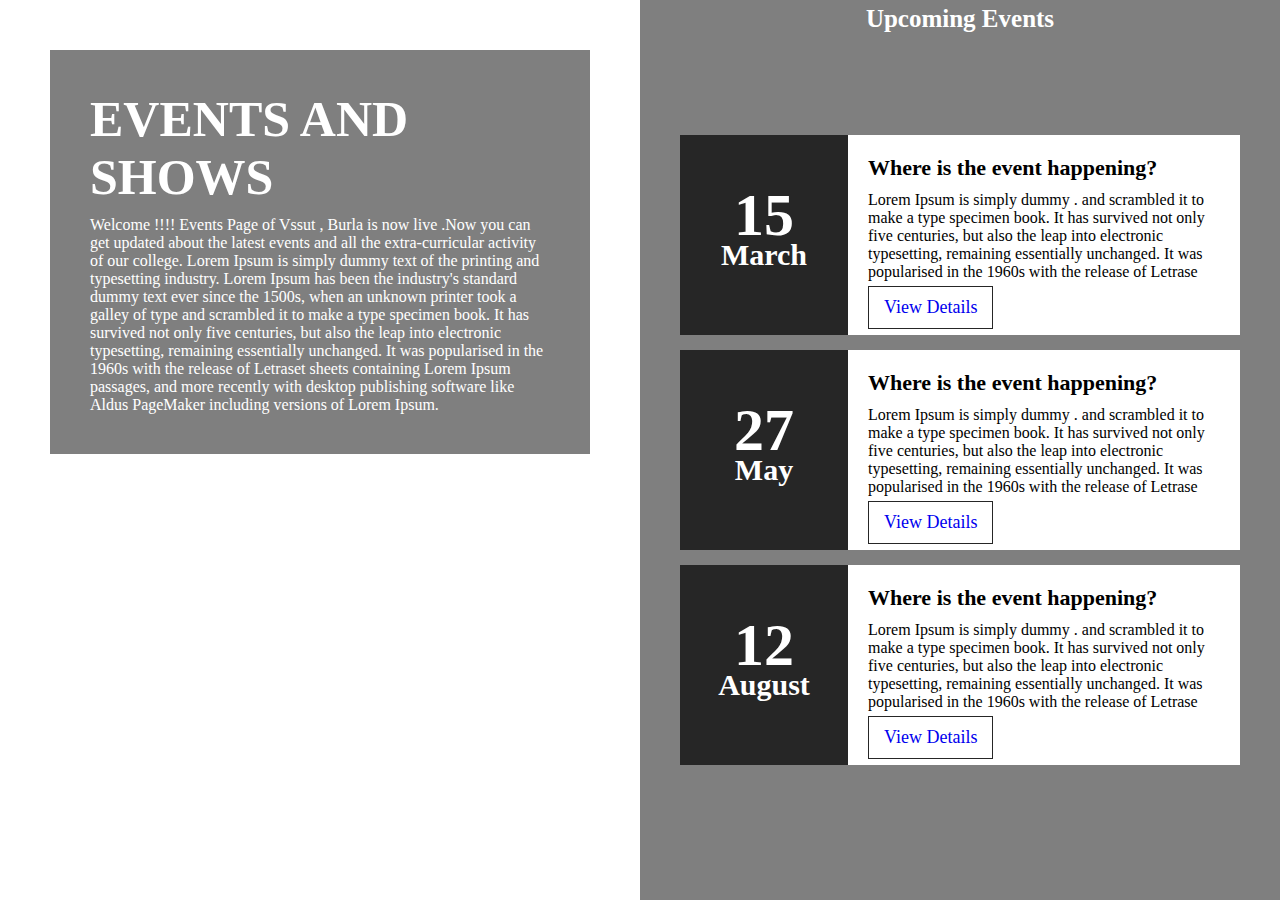
==== index.html @ e3ccfc62 "File added" ====
<!DOCTYPE html>
<html lang="en">

<head>
    <script type="text/javascript">
        function display(){
            alert("clicked")
        }
    </script>
 <style>

  /* Styling the body */
  body {
   margin: 0;
   padding: 0;
  }
  
  /* Styling section, giving background
   image and dimensions */
  section {
   width: 100%;
   height: 100vh;
   background:
url('https://en.wikipedia.org/wiki/Veer_Surendra_Sai_University_of_Technology');
   background-size: cover;
  }
  
  /* Styling the left floating section */
  section .leftBox {
   width: 50%;
   height: 100%;
   float: left;
   padding: 50px;
   box-sizing: border-box;
  }
  h1:hover{
    background: #e91e63;

  }
  


  /* Styling the background of
   left floating section */
  section .leftBox .content {
   color: #fff;
   background: rgba(0, 0, 0, 0.5);
   padding: 40px;
   transition: .5s;
  }
  
  /* Styling the hover effect
   of left floating section */
  section .leftBox .content:hover {
   background: #e91e63;
  }
  
  /* Styling the header of left
   floating section */
  section .leftBox .content h1 {
   margin: 0;
   padding: 0;
   font-size: 50px;
   text-transform: uppercase;
  }
  
  /* Styling the paragraph of
   left floating section */
  section .leftBox .content p {
   margin: 10px 0 0;
   padding: 0;
  }
  
  /* Styling the three events section */
  section .events {
   position: relative;
   width: 50%;
   height: 100%;
   background: rgba(0, 0, 0, 0.5);
   float: right;
   box-sizing: border-box;
  }
  
  /* Styling the links of
  the events section */
  section .events ul {
   position: absolute;
   top: 50%;
   transform: translateY(-50%);
   margin: 0;
   padding: 40px;
   box-sizing: border-box;
  }
  
  /* Styling the lists of the event section */
  section .events ul li {
   list-style: none;
   background: #fff;
   box-sizing: border-box;
   height: 200px;
   margin: 15px 0;
  }
  
  /* Styling the time class of events section */
  section .events ul li .time {
   position: relative;
   padding: 20px;
   background: #262626;
   box-sizing: border-box;
   width: 30%;
   height: 100%;
   float: left;
   text-align: center;
   transition: .5s;
  }
  
  /* Styling the hover effect
   of events section */
  section .events ul li:hover .time {
   background: #e91e63;
  }
  
  /* Styling the header of time
   class of events section */
  section .events ul li .time h2 {
   position: absolute;
   margin: 0;
   padding: 0;
   top: 50%;
   left: 50%;
   transform: translate(-50%, -50%);
   color: #fff;
   font-size: 60px;
   line-height: 30px;
  }
  
  /* Styling the texts of time
  class of events section */
  section .events ul li .time h2 span {
   font-size: 30px;
  }
  
  /* Styling the details
  class of events section */
  section .events ul li .details {
   padding: 20px;
   background: #fff;
   box-sizing: border-box;
   width: 70%;
   height: 100%;
   float: left;
  }
  
  /* Styling the header of the
  details class of events section */
  section .events ul li .details h3 {
   position: relative;
   margin: 0;
   padding: 0;
   font-size: 22px;
  }
  
  /* Styling the lists of details
  class of events section */
  section .events ul li .details p {
   position: relative;
   margin: 10px 0 0;
   padding: 0;
   font-size: 16px;
  }
  
  /* Styling the links of details
  class of events section */
  section .events ul li .details a {
   display: inline-block;
   text-decoration: none;
   padding: 10px 15px;
   border: 1.5px solid #262626;
   margin-top: 5px;
   font-size: 18px;
   transition: .5s;
  }
  
  /* Styling the details class's hover effect */
  section .events ul li .details a:hover {
   background: #e91e63;
   color: #fff;
   border-color: #e91e63;
  }
 </style>
</head>

<body>
 <section>
  <div class="leftBox">
   <div class="content">
    <h1>
     Events and Shows
    </h1>
    
<p>
   Welcome !!!! Events Page of Vssut , Burla is now live .Now you can get updated about the latest events and all the extra-curricular activity of our college.
   Lorem Ipsum is simply dummy text of the printing and typesetting industry. Lorem Ipsum has been the industry's standard dummy text ever since the 1500s, when an unknown printer took a galley of type and scrambled it to make a type specimen book. It has survived not only five centuries, but also the leap into electronic typesetting, remaining essentially unchanged. It was popularised in the 1960s with the release of Letraset sheets containing Lorem Ipsum passages, 
   and more recently with desktop publishing software like Aldus PageMaker including versions of Lorem Ipsum.  
  </p>

   </div>
  </div>

  <div class="events">
    <h1 style="text-align:center ; padding-bottom: 30px; margin: 5px; font-size: 25px; color: #fff;">Upcoming Events</h1>
   <ul>
    <li>
     <div class="time">
      <h2>
       15 <br><span>March</span>
      </h2>
     </div>
     <div class="details">
      <h3>
       Where is the event happening?
      </h3>
      
<p>
  Lorem Ipsum is simply dummy . and scrambled it to make a type specimen book. It has survived not only five centuries, but also the leap into electronic typesetting, remaining essentially unchanged. It was popularised in the 1960s with the release of Letrase
  
      </p>


      <a href="club1.html" ">View Details</a>
     </div>
     <div style="clear: both;"></div>
    </li>

    <li>
     <div class="time">
      <h2>
       27 <br><span>May</span>
      </h2>
     </div>
     <div class="details">
      <h3>
       Where is the event happening?
      </h3>
      
<p>
  Lorem Ipsum is simply dummy . and scrambled it to make a type specimen book. It has survived not only five centuries, but also the leap into electronic typesetting, remaining essentially unchanged. It was popularised in the 1960s with the release of Letrase
      </p>

      <a href="club2.html">View Details</a>
     </div>
     <div style="clear:both;"></div>
    </li>

    <li>
     <div class="time">
      <h2>
       12 <br><span>August</span>
      </h2>
     </div>
     <div class="details">
      <h3>
       Where is the event happening?
      </h3>
      
<p>
  Lorem Ipsum is simply dummy . and scrambled it to make a type specimen book. It has survived not only five centuries, but also the leap into electronic typesetting, remaining essentially unchanged. It was popularised in the 1960s with the release of Letrase
      </p>


      <a href="club3.html">View Details</a>
     </div>
     <div style="clear:both;"></div>
    </li>
   </ul>
  </div>
 </section>
</body>

</html>
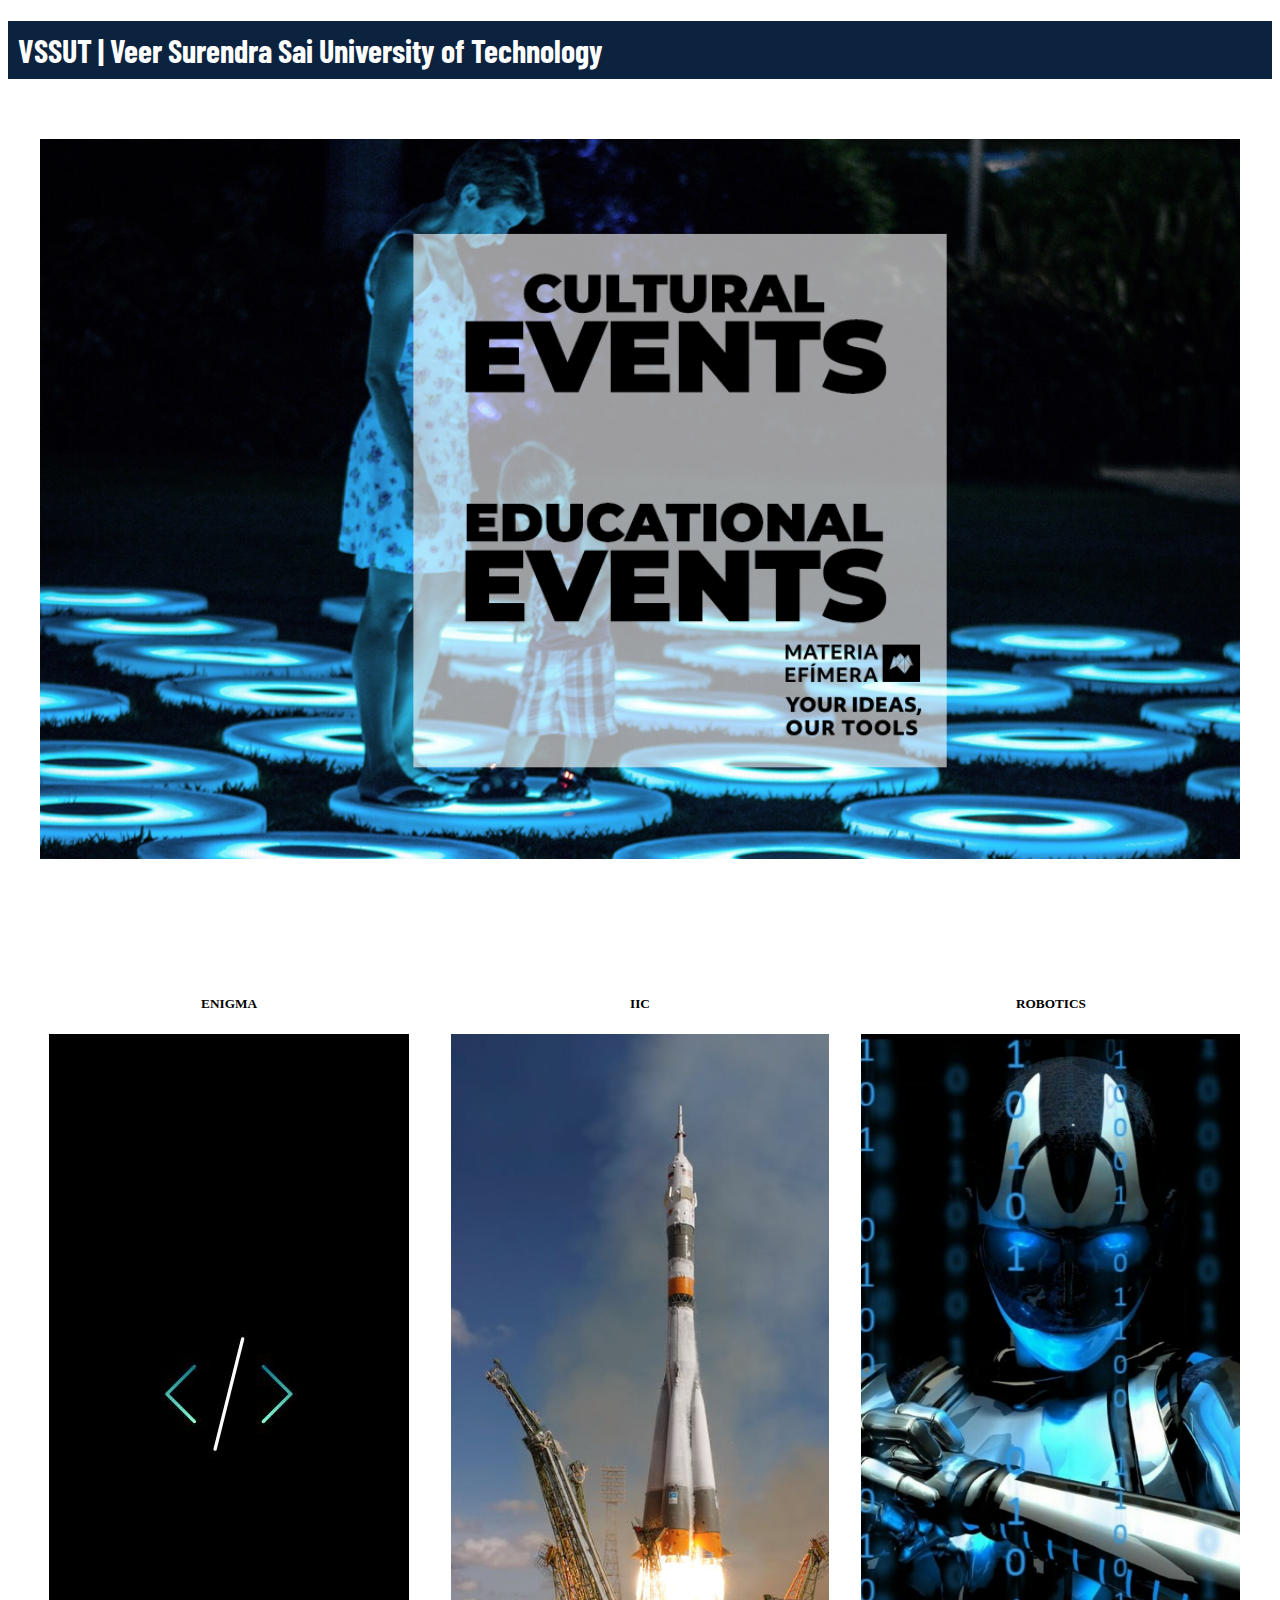
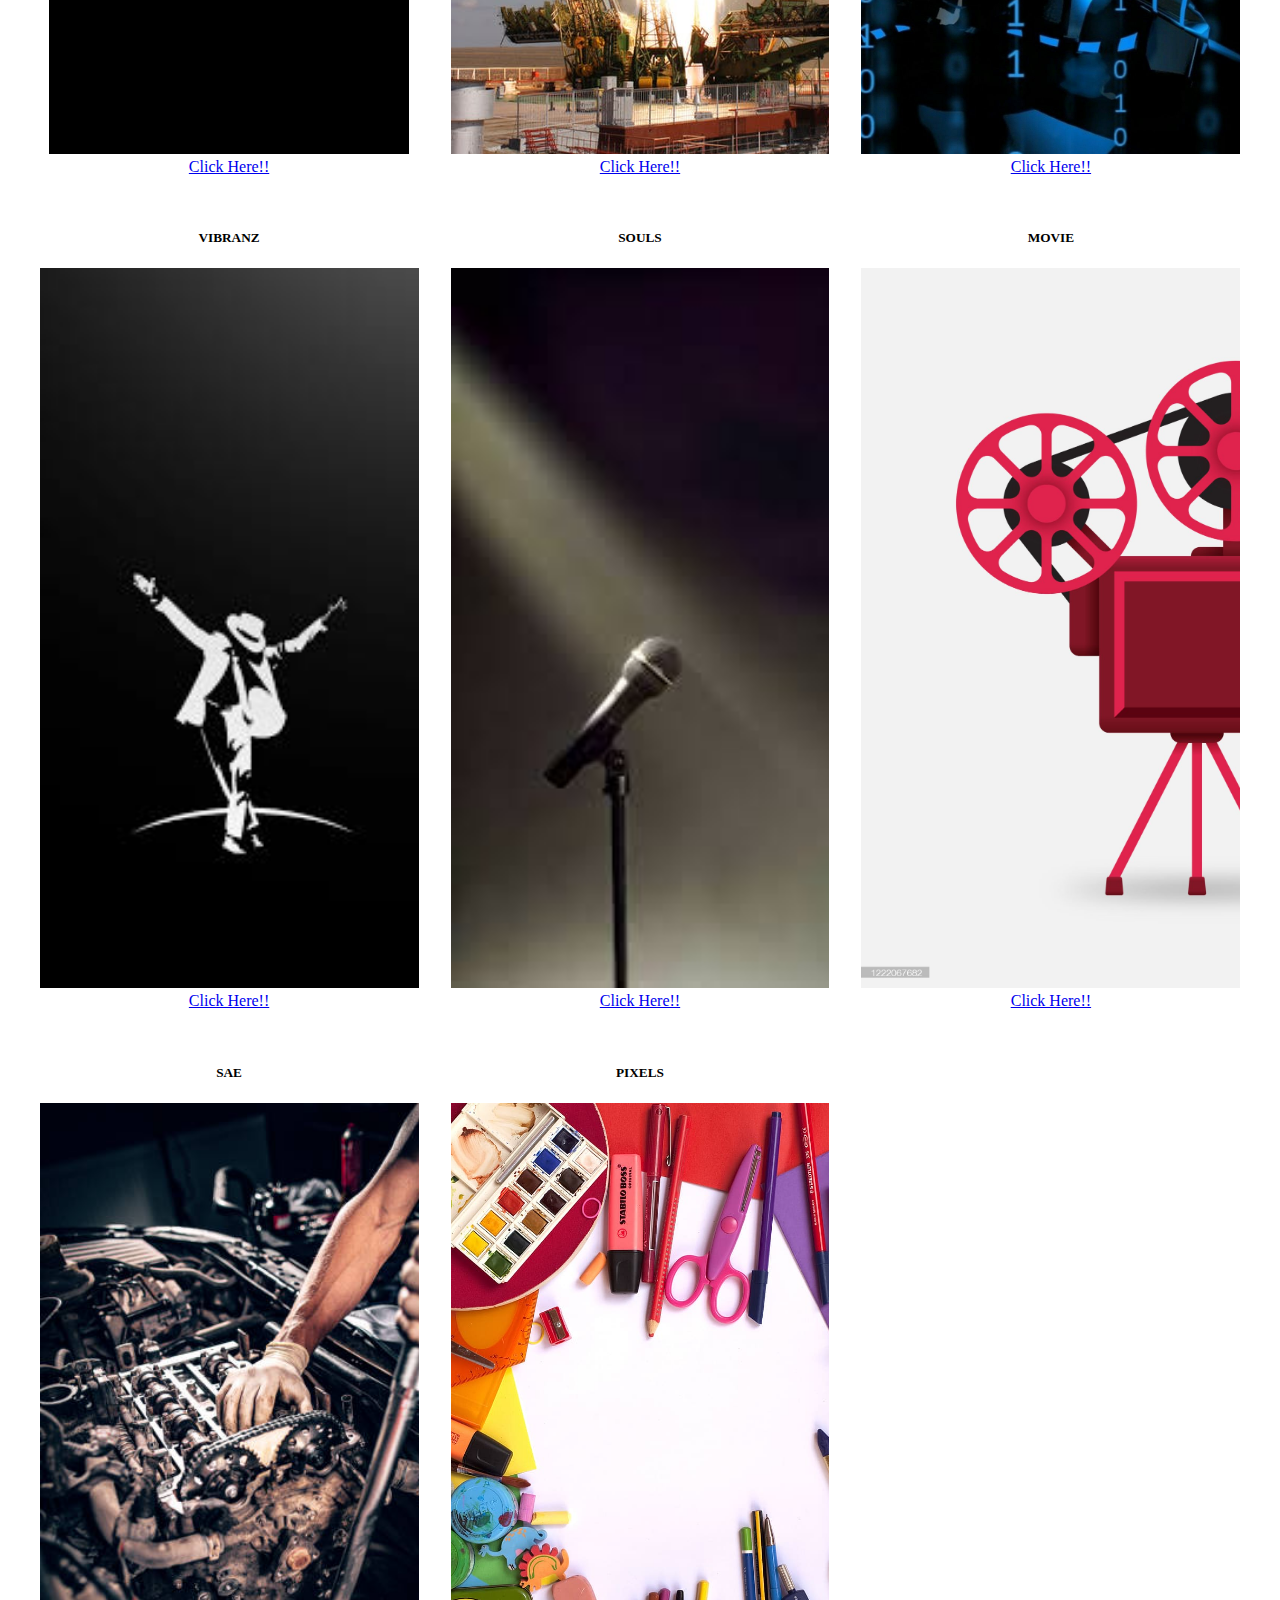
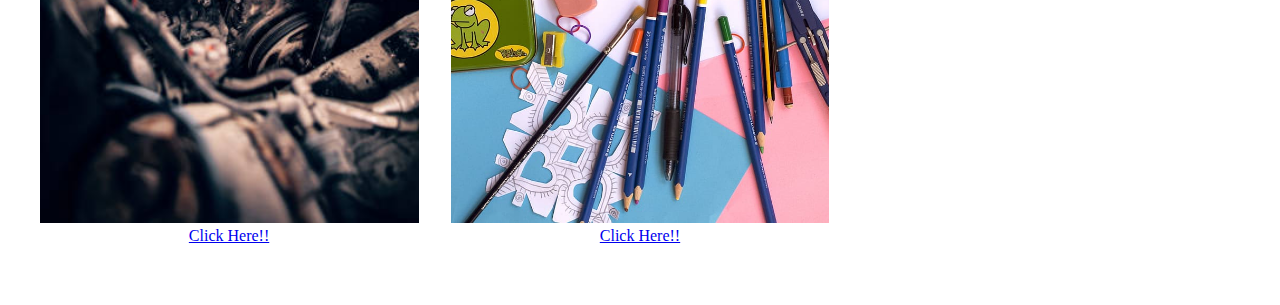
==== commit 371195e4: "made the homepage" ====
--- a/index.html
+++ b/index.html
@@ -1,280 +1,107 @@
-<!DOCTYPE html>
+<!doctype html>
 <html lang="en">
+  <head>
+    <meta charset="utf-8">
+    <meta name="viewport" content="width=device-width, initial-scale=1">
+    <title>College Events</title>
+    <link href="https://cdn.jsdelivr.net/npm/bootstrap@5.2.2/dist/css/bootstrap.min.css" rel="stylesheet" integrity="sha384-Zenh87qX5JnK2Jl0vWa8Ck2rdkQ2Bzep5IDxbcnCeuOxjzrPF/et3URy9Bv1WTRi" crossorigin="anonymous">
+    <link rel="stylesheet" href="style.css">
+    <link rel="preconnect" href="https://fonts.googleapis.com">
+<link rel="preconnect" href="https://fonts.gstatic.com" crossorigin>
+<link href="https://fonts.googleapis.com/css2?family=Barlow+Condensed:wght@100&display=swap" rel="stylesheet">
+  </head>
+  <body>
+    
+    <nav class="navbar navcol">
+      <h1>VSSUT | Veer Surendra Sai University of Technology</h1>
+    </nav>
+    <main>
+      <div class="maindiv">
 
-<head>
-    <script type="text/javascript">
-        function display(){
-            alert("clicked")
-        }
-    </script>
- <style>
+      
+          <div class="card topcard">
+            <img src="./events.jpg"class= "card-img-top" alt="...">
+          </div>
+       
+        
+        
+          <div class="card">
+            <h5>ENIGMA</h5>
+            <img src="./enigma.jpg" class="card-img-top" alt="...">
+            <div class="card-body">
+              <a href="#" class="btn btn-primary">Click Here!!</a>
+            </div>
+          </div>
+          
+          <div class="card">
+            <h5>IIC</h5>
+            <img src="./IIC.jpeg" class="card-img-top" alt="...">
+            <div class="card-body">
+              <a href="#" class="btn btn-primary">Click Here!!</a>
+            </div>
+          </div>
+        
+       
+          <div class="card">
+            <h5>ROBOTICS</h5>
+            <img src="./robotics.jpg" class="card-img-top" alt="...">
+            <div class="card-body">
+              <a href="#" class="btn btn-primary">Click Here!!</a>
+            </div>
+          </div>
 
-  /* Styling the body */
-  body {
-   margin: 0;
-   padding: 0;
-  }
-  
-  /* Styling section, giving background
-   image and dimensions */
-  section {
-   width: 100%;
-   height: 100vh;
-   background:
-url('https://en.wikipedia.org/wiki/Veer_Surendra_Sai_University_of_Technology');
-   background-size: cover;
-  }
-  
-  /* Styling the left floating section */
-  section .leftBox {
-   width: 50%;
-   height: 100%;
-   float: left;
-   padding: 50px;
-   box-sizing: border-box;
-  }
-  h1:hover{
-    background: #e91e63;
+          <div class="card">
+            <h5>VIBRANZ</h5>
+            <img src="./vibranz.jpg" class="card-img-top" alt="...">
+            <div class="card-body">
+              <a href="#" class="btn btn-primary">Click Here!!</a>
+            </div>
+          </div>
 
-  }
-  
+          <div class="card">
+            <h5>SOULS</h5>
+            <img src="./souls.jpg" class="card-img-top" alt="...">
+            <div class="card-body">
+              <a href="#" class="btn btn-primary">Click Here!!</a>
+            </div>
+          </div>
+
+          <div class="card">
+            <h5>MOVIE</h5>
+            <img src="./movie.jpg" class="card-img-top" alt="...">
+            <div class="card-body">
+              <a href="#" class="btn btn-primary">Click Here!!</a>
+            </div>
+          </div>
+
+          <div class="card">
+            <h5>SAE</h5>
+            <img src="./SAE.jpg" class="card-img-top" alt="...">
+            <div class="card-body">
+              <a href="#" class="btn btn-primary">Click Here!!</a>
+            </div>
+          </div>
+
+          <div class="card">
+            <h5>PIXELS</h5>
+            <img src="./pixels.jpg" class="card-img-top" alt="...">
+            <div class="card-body">
+              <a href="#" class="btn btn-primary">Click Here!!</a>
+            </div>
+          </div>
+
+          
+          
+        </div>
+
+      
+    </main>
+    
+    
+    
 
 
-  /* Styling the background of
-   left floating section */
-  section .leftBox .content {
-   color: #fff;
-   background: rgba(0, 0, 0, 0.5);
-   padding: 40px;
-   transition: .5s;
-  }
-  
-  /* Styling the hover effect
-   of left floating section */
-  section .leftBox .content:hover {
-   background: #e91e63;
-  }
-  
-  /* Styling the header of left
-   floating section */
-  section .leftBox .content h1 {
-   margin: 0;
-   padding: 0;
-   font-size: 50px;
-   text-transform: uppercase;
-  }
-  
-  /* Styling the paragraph of
-   left floating section */
-  section .leftBox .content p {
-   margin: 10px 0 0;
-   padding: 0;
-  }
-  
-  /* Styling the three events section */
-  section .events {
-   position: relative;
-   width: 50%;
-   height: 100%;
-   background: rgba(0, 0, 0, 0.5);
-   float: right;
-   box-sizing: border-box;
-  }
-  
-  /* Styling the links of
-  the events section */
-  section .events ul {
-   position: absolute;
-   top: 50%;
-   transform: translateY(-50%);
-   margin: 0;
-   padding: 40px;
-   box-sizing: border-box;
-  }
-  
-  /* Styling the lists of the event section */
-  section .events ul li {
-   list-style: none;
-   background: #fff;
-   box-sizing: border-box;
-   height: 200px;
-   margin: 15px 0;
-  }
-  
-  /* Styling the time class of events section */
-  section .events ul li .time {
-   position: relative;
-   padding: 20px;
-   background: #262626;
-   box-sizing: border-box;
-   width: 30%;
-   height: 100%;
-   float: left;
-   text-align: center;
-   transition: .5s;
-  }
-  
-  /* Styling the hover effect
-   of events section */
-  section .events ul li:hover .time {
-   background: #e91e63;
-  }
-  
-  /* Styling the header of time
-   class of events section */
-  section .events ul li .time h2 {
-   position: absolute;
-   margin: 0;
-   padding: 0;
-   top: 50%;
-   left: 50%;
-   transform: translate(-50%, -50%);
-   color: #fff;
-   font-size: 60px;
-   line-height: 30px;
-  }
-  
-  /* Styling the texts of time
-  class of events section */
-  section .events ul li .time h2 span {
-   font-size: 30px;
-  }
-  
-  /* Styling the details
-  class of events section */
-  section .events ul li .details {
-   padding: 20px;
-   background: #fff;
-   box-sizing: border-box;
-   width: 70%;
-   height: 100%;
-   float: left;
-  }
-  
-  /* Styling the header of the
-  details class of events section */
-  section .events ul li .details h3 {
-   position: relative;
-   margin: 0;
-   padding: 0;
-   font-size: 22px;
-  }
-  
-  /* Styling the lists of details
-  class of events section */
-  section .events ul li .details p {
-   position: relative;
-   margin: 10px 0 0;
-   padding: 0;
-   font-size: 16px;
-  }
-  
-  /* Styling the links of details
-  class of events section */
-  section .events ul li .details a {
-   display: inline-block;
-   text-decoration: none;
-   padding: 10px 15px;
-   border: 1.5px solid #262626;
-   margin-top: 5px;
-   font-size: 18px;
-   transition: .5s;
-  }
-  
-  /* Styling the details class's hover effect */
-  section .events ul li .details a:hover {
-   background: #e91e63;
-   color: #fff;
-   border-color: #e91e63;
-  }
- </style>
-</head>
 
-<body>
- <section>
-  <div class="leftBox">
-   <div class="content">
-    <h1>
-     Events and Shows
-    </h1>
-    
-<p>
-   Welcome !!!! Events Page of Vssut , Burla is now live .Now you can get updated about the latest events and all the extra-curricular activity of our college.
-   Lorem Ipsum is simply dummy text of the printing and typesetting industry. Lorem Ipsum has been the industry's standard dummy text ever since the 1500s, when an unknown printer took a galley of type and scrambled it to make a type specimen book. It has survived not only five centuries, but also the leap into electronic typesetting, remaining essentially unchanged. It was popularised in the 1960s with the release of Letraset sheets containing Lorem Ipsum passages, 
-   and more recently with desktop publishing software like Aldus PageMaker including versions of Lorem Ipsum.  
-  </p>
-
-   </div>
-  </div>
-
-  <div class="events">
-    <h1 style="text-align:center ; padding-bottom: 30px; margin: 5px; font-size: 25px; color: #fff;">Upcoming Events</h1>
-   <ul>
-    <li>
-     <div class="time">
-      <h2>
-       15 <br><span>March</span>
-      </h2>
-     </div>
-     <div class="details">
-      <h3>
-       Where is the event happening?
-      </h3>
-      
-<p>
-  Lorem Ipsum is simply dummy . and scrambled it to make a type specimen book. It has survived not only five centuries, but also the leap into electronic typesetting, remaining essentially unchanged. It was popularised in the 1960s with the release of Letrase
-  
-      </p>
-
-
-      <a href="club1.html" ">View Details</a>
-     </div>
-     <div style="clear: both;"></div>
-    </li>
-
-    <li>
-     <div class="time">
-      <h2>
-       27 <br><span>May</span>
-      </h2>
-     </div>
-     <div class="details">
-      <h3>
-       Where is the event happening?
-      </h3>
-      
-<p>
-  Lorem Ipsum is simply dummy . and scrambled it to make a type specimen book. It has survived not only five centuries, but also the leap into electronic typesetting, remaining essentially unchanged. It was popularised in the 1960s with the release of Letrase
-      </p>
-
-      <a href="club2.html">View Details</a>
-     </div>
-     <div style="clear:both;"></div>
-    </li>
-
-    <li>
-     <div class="time">
-      <h2>
-       12 <br><span>August</span>
-      </h2>
-     </div>
-     <div class="details">
-      <h3>
-       Where is the event happening?
-      </h3>
-      
-<p>
-  Lorem Ipsum is simply dummy . and scrambled it to make a type specimen book. It has survived not only five centuries, but also the leap into electronic typesetting, remaining essentially unchanged. It was popularised in the 1960s with the release of Letrase
-      </p>
-
-
-      <a href="club3.html">View Details</a>
-     </div>
-     <div style="clear:both;"></div>
-    </li>
-   </ul>
-  </div>
- </section>
-</body>
-
-</html>
+    <script src="https://cdn.jsdelivr.net/npm/bootstrap@5.2.2/dist/js/bootstrap.bundle.min.js" integrity="sha384-OERcA2EqjJCMA+/3y+gxIOqMEjwtxJY7qPCqsdltbNJuaOe923+mo//f6V8Qbsw3" crossorigin="anonymous"></script>
+  </body>
+</html>--- a/style.css
+++ b/style.css
@@ -0,0 +1,43 @@
+body{
+    background-color: white;
+}
+.navcol{
+    background-color: #0C2340;
+}
+h1{
+    color: white;
+    font-family: 'Barlow Condensed', sans-serif;
+    padding: 10px;
+}
+.maindiv{
+    width: 95%;
+    margin: 50px auto;
+    display: grid;
+    grid-template-rows: 1fr 1fr 1fr;
+    grid-template-columns: repeat(3, 1fr);
+    padding: 10px;
+    grid-column-gap: 2rem;
+    grid-row-gap: 2rem;
+    border: 5px;
+
+    
+}
+.topcard{
+    grid-column-start: 1;
+    grid-column-end: 4;
+    object-fit: cover;
+    background-color: white;
+}
+.card{
+    border: none;
+    overflow: hidden;
+    text-align: center;
+}
+
+.card-img-top{
+    height: 80vh;
+    object-fit: cover;
+}
+
+
+
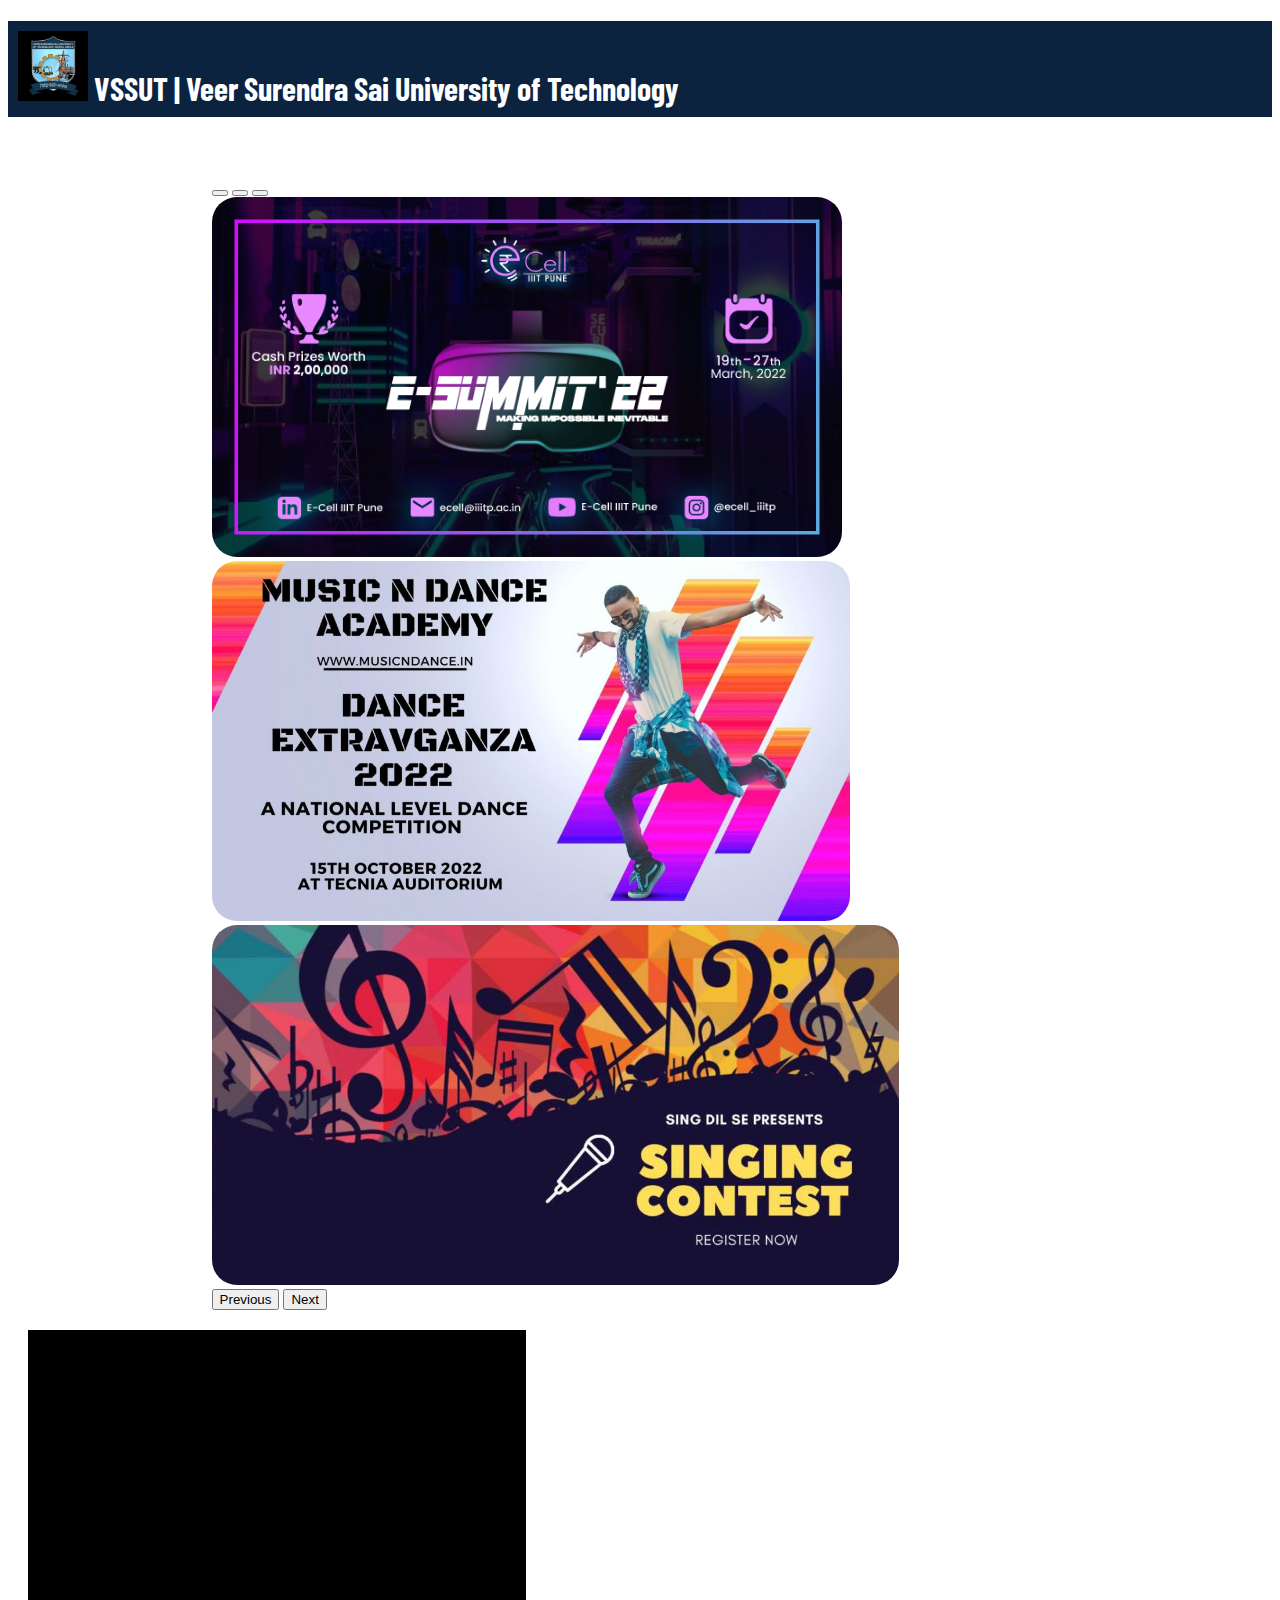
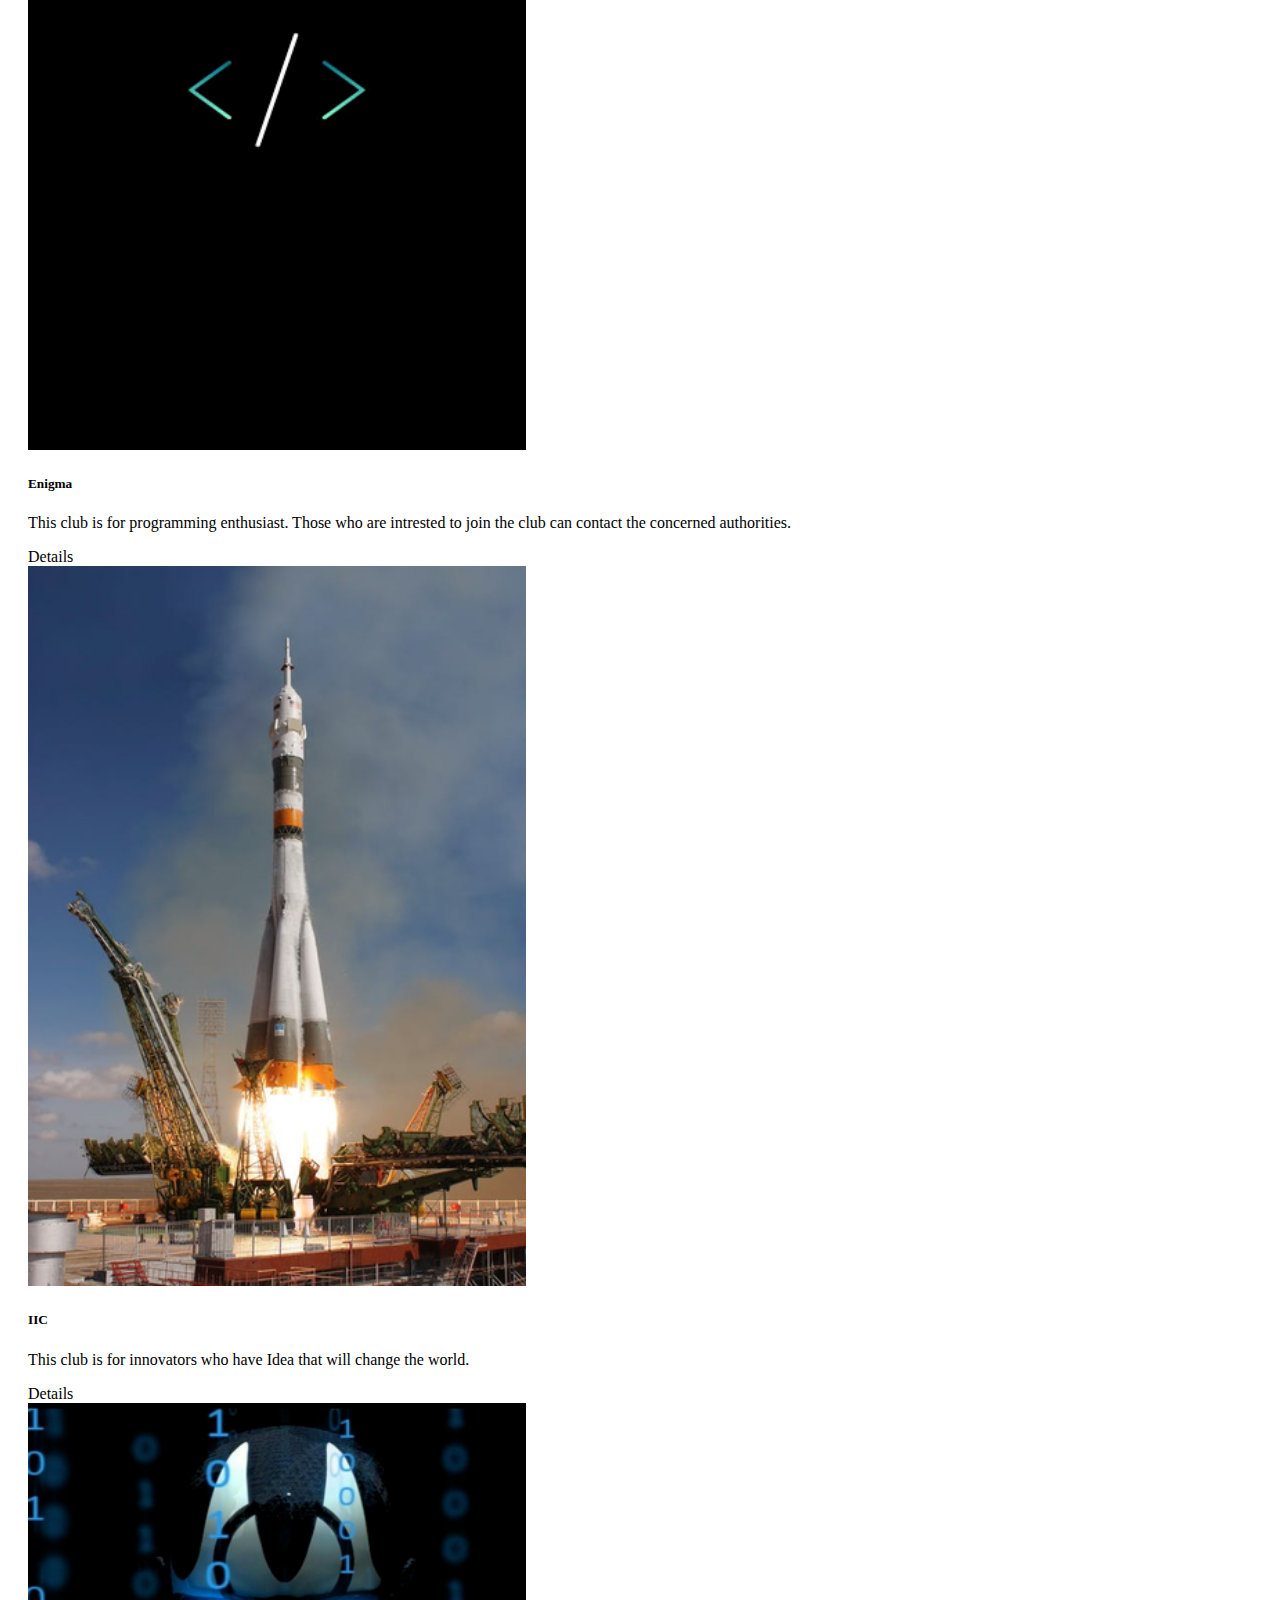
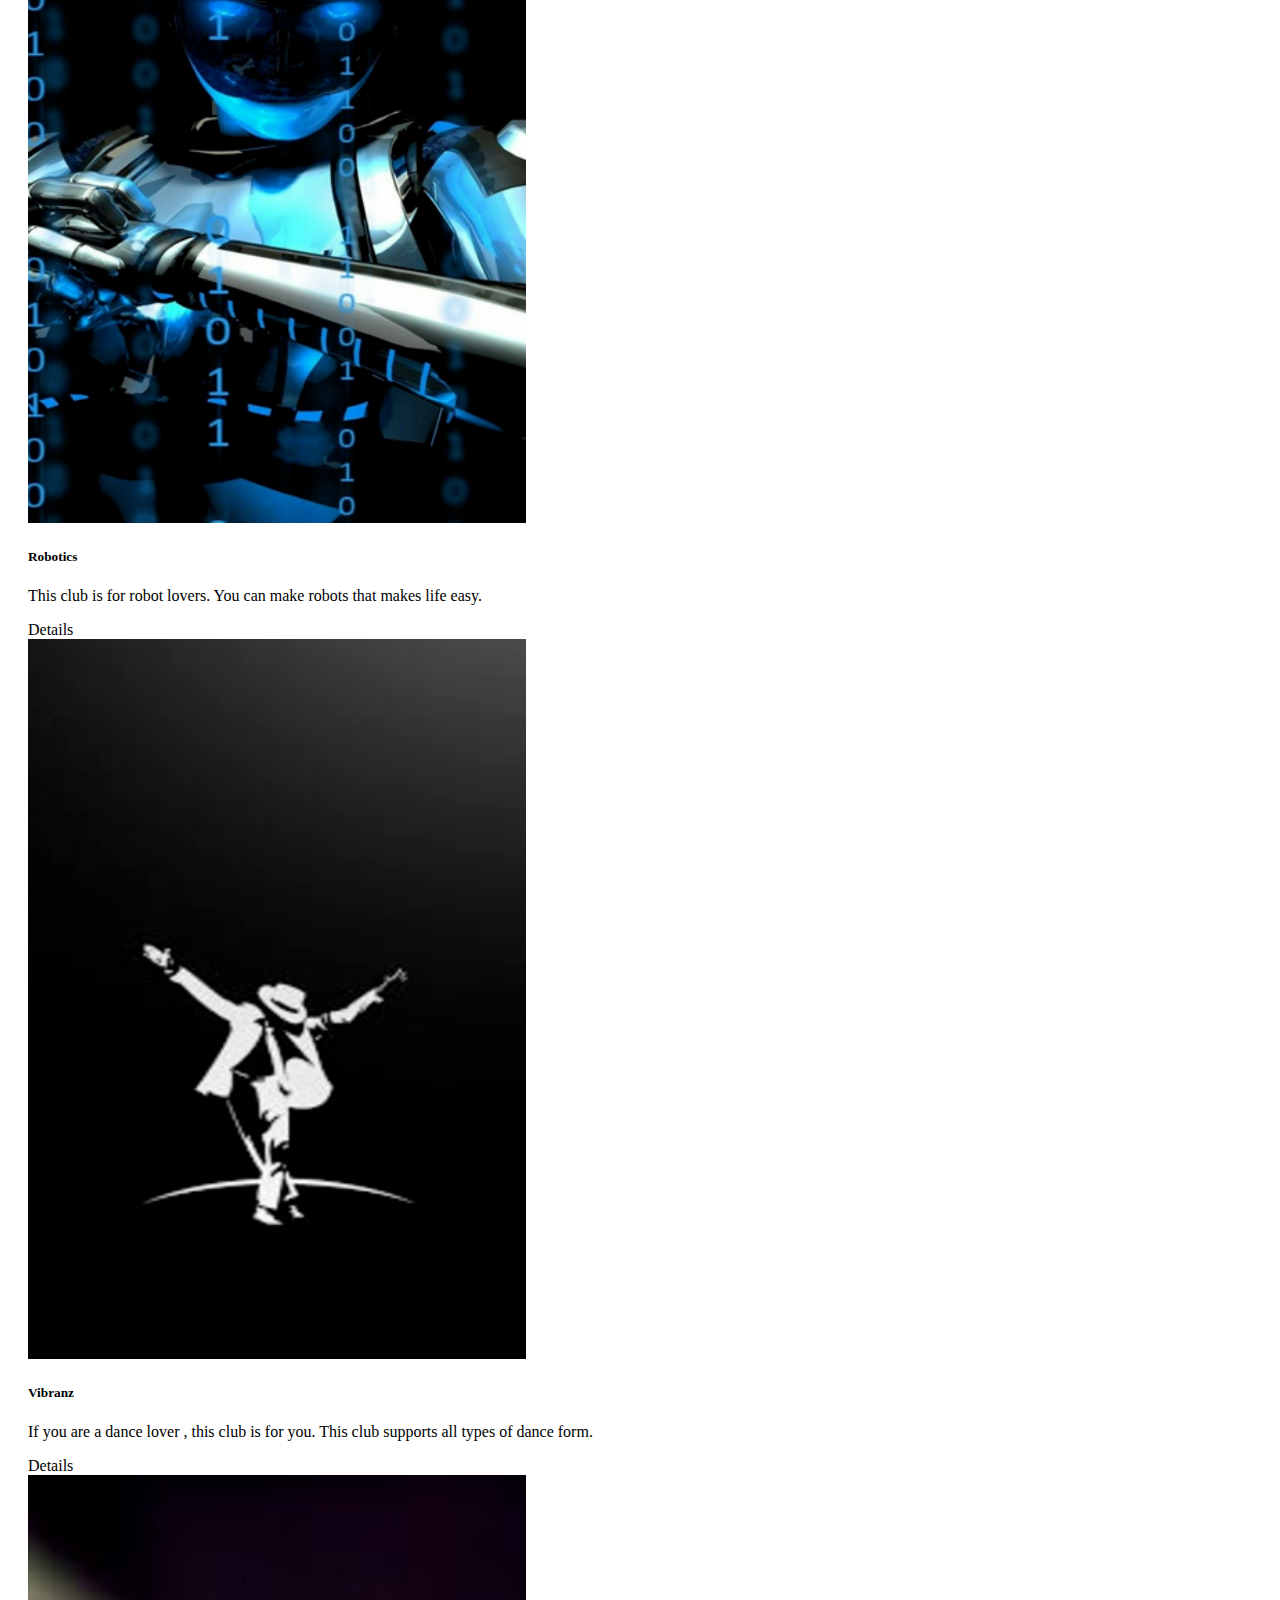
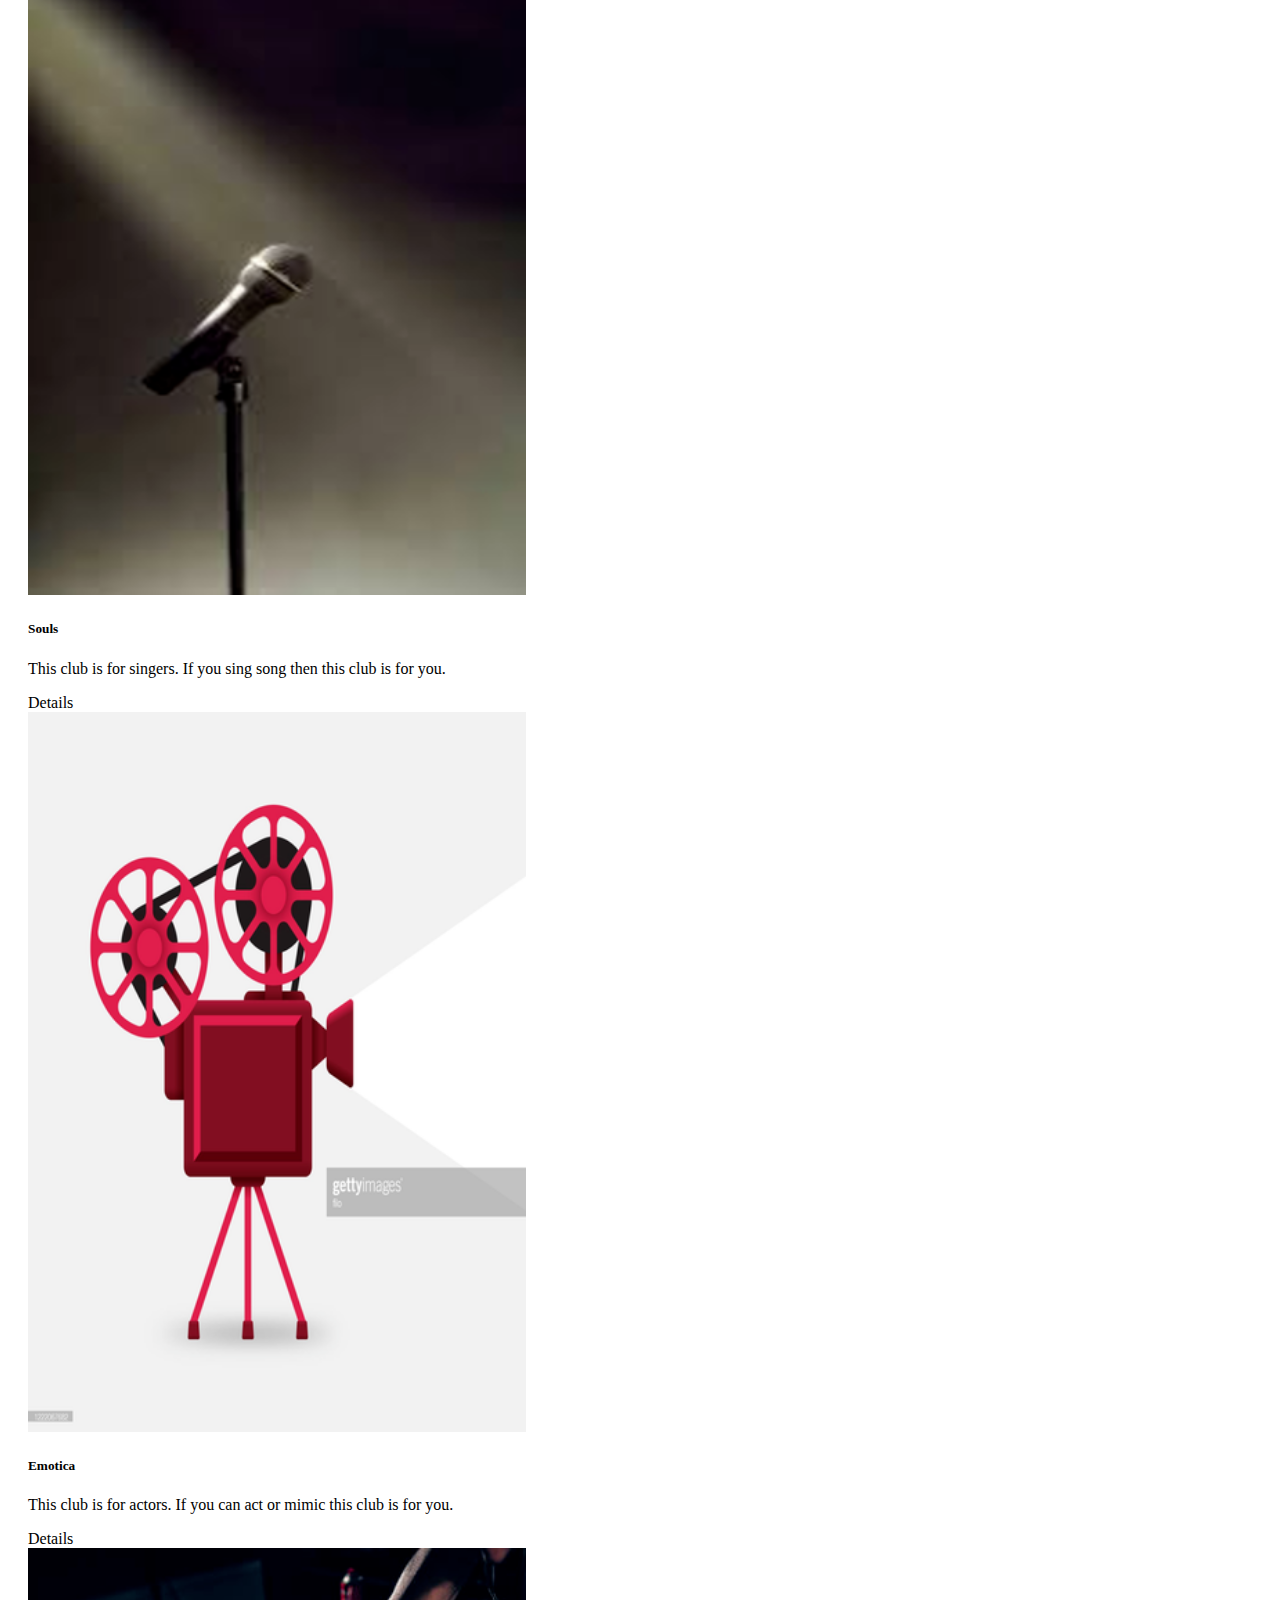
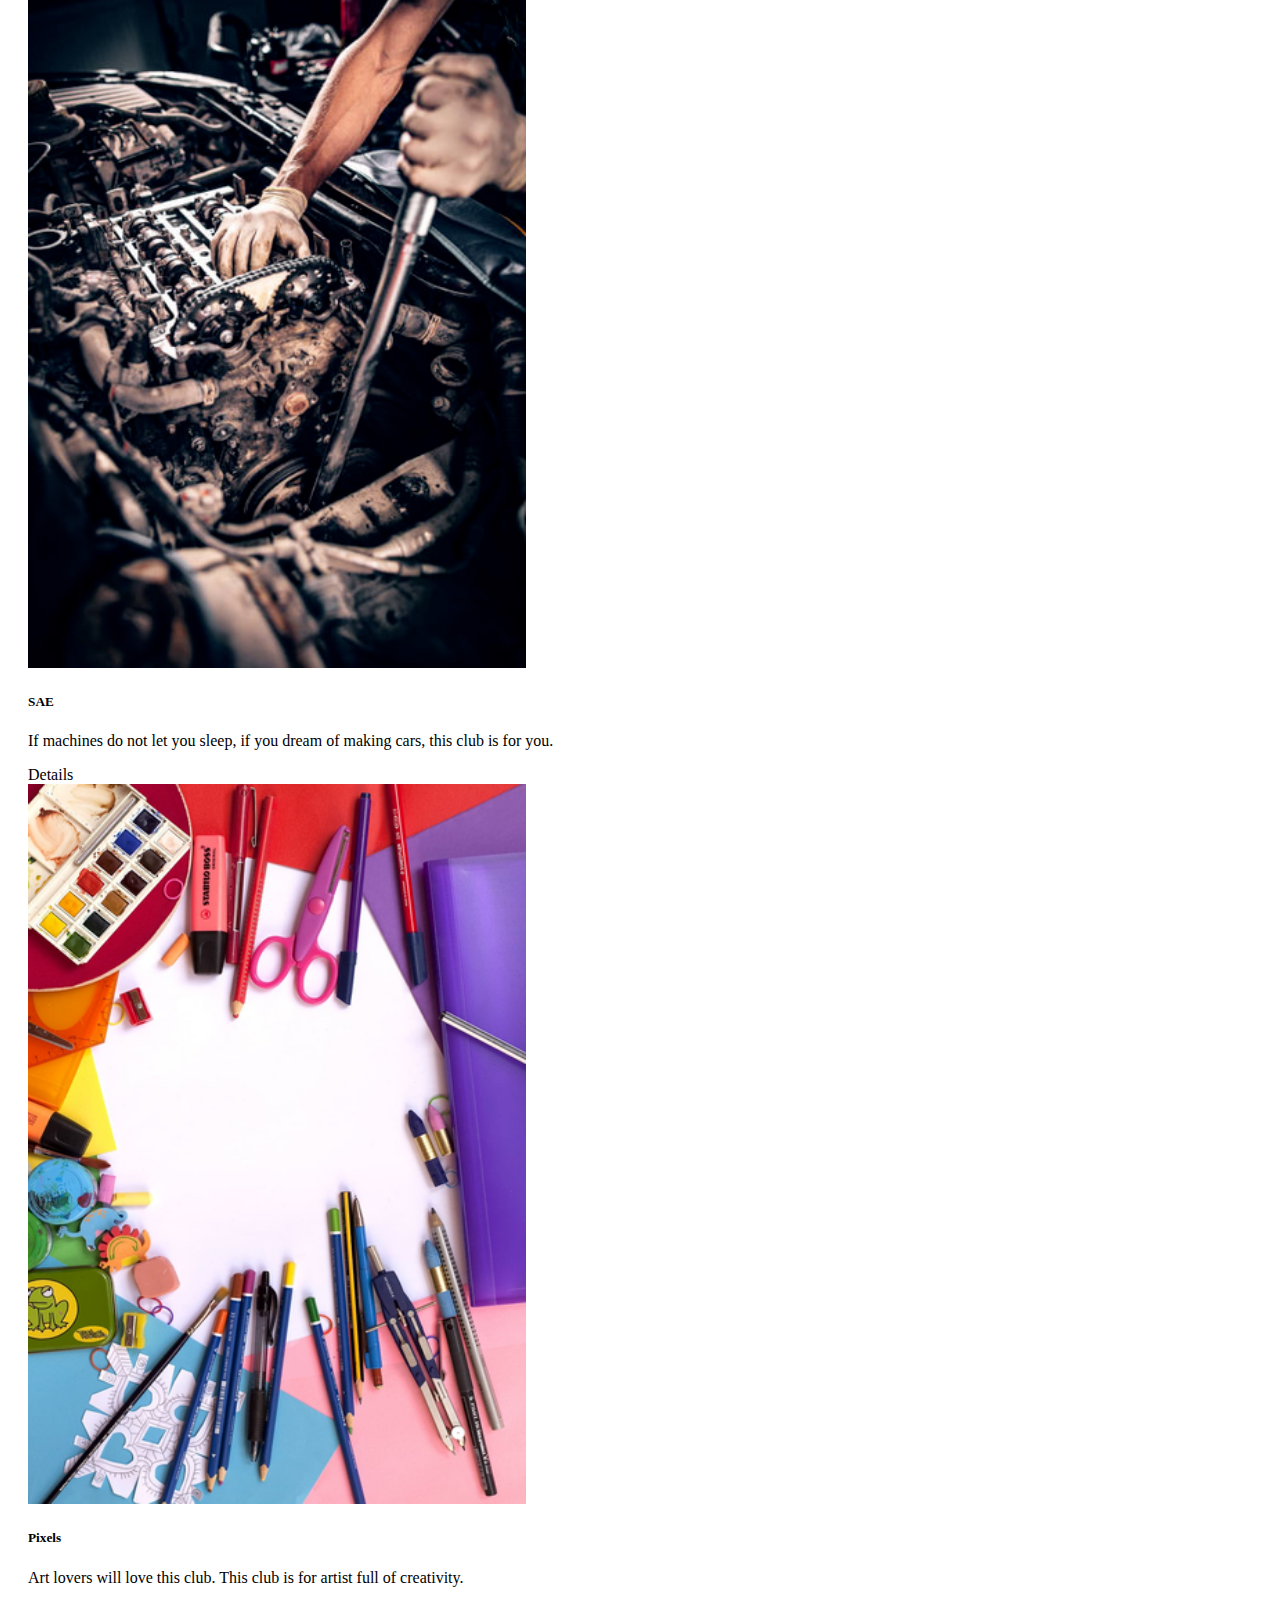
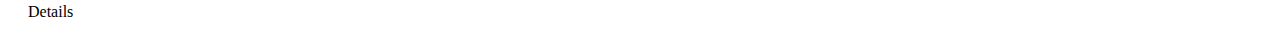
==== commit f5a01404: "home page updated" ====
--- a/index.html
+++ b/index.html
@@ -13,86 +13,135 @@
   <body>
     
     <nav class="navbar navcol">
-      <h1>VSSUT | Veer Surendra Sai University of Technology</h1>
+      
+      <h1><img class="vssut" src="./vssut.jpg" alt=""> VSSUT | Veer Surendra Sai University of Technology</h1>
+      
     </nav>
     <main>
       <div class="maindiv">
-
-      
-          <div class="card topcard">
-            <img src="./events.jpg"class= "card-img-top" alt="...">
+        <div class="car">
+          <div id="carouselExampleDark" class="carousel carousel-dark slide" data-bs-ride="carousel">
+            <div class="carousel-indicators">
+              <button type="button" data-bs-target="#carouselExampleDark" data-bs-slide-to="0" class="active" aria-current="true" aria-label="Slide 1"></button>
+              <button type="button" data-bs-target="#carouselExampleDark" data-bs-slide-to="1" aria-label="Slide 2"></button>
+              <button type="button" data-bs-target="#carouselExampleDark" data-bs-slide-to="2" aria-label="Slide 3"></button>
+            </div>
+            <div class="carousel-inner">
+              <div class="carousel-item active" data-bs-interval="10000" onclick="window.open('https://docs.google.com/forms/d/e/1FAIpQLSe0V6Nn3Dremv-Dv9s5O94YXbWXQVu-am4uSKNbtZ1nvYVlxQ/viewform?usp=sf_link')" >
+                <img src="./E-Summit Poster 700X400.png" class="d-block w-100" alt="...">
+                <!-- <div class="carousel-caption d-none d-md-block">
+                  <h5>E-summit 2022</h5>
+                  <p>The biggest event for Entreuprenuer happing this Sunday.</p>
+                </div> -->
+              </div>
+              <div class="carousel-item" data-bs-interval="2000" onclick="window.open('https://docs.google.com/forms/d/e/1FAIpQLSe0V6Nn3Dremv-Dv9s5O94YXbWXQVu-am4uSKNbtZ1nvYVlxQ/viewform?usp=sf_link')" >
+                <img src="./thumb631c2b064ec43.jpg" class="d-block w-100" alt="...">
+                <div class="carousel-caption d-none d-md-block">
+                  
+                </div>
+              </div>
+              <div class="carousel-item" onclick="window.open('https://docs.google.com/forms/d/e/1FAIpQLSe0V6Nn3Dremv-Dv9s5O94YXbWXQVu-am4uSKNbtZ1nvYVlxQ/viewform?usp=sf_link')" >
+                <img src="./8469399405598271591-1024x536.jpg" class="d-block w-100" alt="...">
+                <div class="carousel-caption d-none d-md-block">
+                  
+                </div>
+              </div>
+            </div>
+            <button class="carousel-control-prev" type="button" data-bs-target="#carouselExampleDark" data-bs-slide="prev">
+              <span class="carousel-control-prev-icon" aria-hidden="true"></span>
+              <span class="visually-hidden">Previous</span>
+            </button>
+            <button class="carousel-control-next" type="button" data-bs-target="#carouselExampleDark" data-bs-slide="next">
+              <span class="carousel-control-next-icon" aria-hidden="true"></span>
+              <span class="visually-hidden">Next</span>
+            </button>
           </div>
-       
+        </div>
         
-        
-          <div class="card">
-            <h5>ENIGMA</h5>
-            <img src="./enigma.jpg" class="card-img-top" alt="...">
-            <div class="card-body">
-              <a href="#" class="btn btn-primary">Click Here!!</a>
+          <div class="row row-cols-1 row-cols-md-4 g-4">
+            <div class="col">
+              <div class="card h-100">
+                <img src="./enigma (3).png" class="card-img-top" alt="...">
+                <div class="card-body">
+                  <h5 class="card-title">Enigma</h5>
+                  <p class="card-text">This club is for programming enthusiast. Those who are intrested to join the club can contact the concerned authorities.</p>
+                <a  class="btn btn-primary" onClick="window.open('./enigmahtml.html')">Details</a>
+                </div>
+              </div>
+            </div>
+            <div class="col">
+              <div class="card h-100">
+                <img src="./IIC1.png" class="card-img-top" alt="...">
+                <div class="card-body">
+                  <h5 class="card-title">IIC</h5>
+                  <p class="card-text">This club is for innovators who have Idea that will change the world.</p>
+                <a  class="btn btn-primary" onClick="window.open('./enigmahtml.html')">Details</a>
+                </div>
+              </div>
+            </div>
+            <div class="col">
+              <div class="card h-100">
+                <img src="./robotics1.png" class="card-img-top" alt="...">
+                <div class="card-body">
+                  <h5 class="card-title">Robotics</h5>
+                  <p class="card-text">This club is for robot lovers. You can make robots that makes life easy.</p>
+                <a class="btn btn-primary" onClick="window.open('./enigmahtml.html')">Details</a>
+                </div>
+              </div>
+            </div>
+            <div class="col">
+              <div class="card h-100">
+                <img src="./vibranz1.png" class="card-img-top" alt="...">
+                <div class="card-body">
+                  <h5 class="card-title">Vibranz</h5>
+                  <p class="card-text">If you are a dance lover , this club is for you. This club supports all types of dance form.</p>
+                <a class="btn btn-primary" onClick="window.open('./enigmahtml.html')">Details</a>
+                </div>
+              </div>
+            </div>
+            <div class="col">
+              <div class="card h-100">
+                <img src="./souls1.png" class="card-img-top" alt="...">
+                <div class="card-body">
+                  <h5 class="card-title">Souls</h5>
+                  <p class="card-text">This club is for singers. If you sing song then this club is for you.</p>
+                <a class="btn btn-primary" onClick="window.open('./enigmahtml.html')">Details</a>
+                </div>
+              </div>
+            </div>
+            <div class="col">
+              <div class="card h-100">
+                <img src="./movie1.png" class="card-img-top" alt="...">
+                <div class="card-body">
+                  <h5 class="card-title">Emotica</h5>
+                  <p class="card-text">This club is for actors. If you can act or mimic this club is for you.</p>
+                  <a class="btn btn-primary" onClick="window.open('./enigmahtml.html')">Details</a>
+                </div>
+              </div>
+            </div>
+            <div class="col">
+              <div class="card h-100">
+                <img src="./SAE1.png" class="card-img-top" alt="...">
+                <div class="card-body">
+                  <h5 class="card-title">SAE</h5>
+                  <p class="card-text">If machines do not let you sleep, if you dream of making cars, this club is for you.</p>
+                <a class="btn btn-primary" onClick="window.open('./enigmahtml.html')">Details</a>
+                </div>
+              </div>
+            </div>
+            <div class="col">
+              <div class="card h-100">
+                <img src="./pixels1.png" class="card-img-top" alt="...">
+                <div class="card-body">
+                  <h5 class="card-title">Pixels</h5>
+                  <p class="card-text">Art lovers will love this club. This club is for artist full of creativity.</p>
+                <a class="btn btn-primary" onClick="window.open('./enigmahtml.html')">Details</a>
+                </div>
+              </div>
             </div>
           </div>
-          
-          <div class="card">
-            <h5>IIC</h5>
-            <img src="./IIC.jpeg" class="card-img-top" alt="...">
-            <div class="card-body">
-              <a href="#" class="btn btn-primary">Click Here!!</a>
-            </div>
-          </div>
-        
-       
-          <div class="card">
-            <h5>ROBOTICS</h5>
-            <img src="./robotics.jpg" class="card-img-top" alt="...">
-            <div class="card-body">
-              <a href="#" class="btn btn-primary">Click Here!!</a>
-            </div>
-          </div>
-
-          <div class="card">
-            <h5>VIBRANZ</h5>
-            <img src="./vibranz.jpg" class="card-img-top" alt="...">
-            <div class="card-body">
-              <a href="#" class="btn btn-primary">Click Here!!</a>
-            </div>
-          </div>
-
-          <div class="card">
-            <h5>SOULS</h5>
-            <img src="./souls.jpg" class="card-img-top" alt="...">
-            <div class="card-body">
-              <a href="#" class="btn btn-primary">Click Here!!</a>
-            </div>
-          </div>
-
-          <div class="card">
-            <h5>MOVIE</h5>
-            <img src="./movie.jpg" class="card-img-top" alt="...">
-            <div class="card-body">
-              <a href="#" class="btn btn-primary">Click Here!!</a>
-            </div>
-          </div>
-
-          <div class="card">
-            <h5>SAE</h5>
-            <img src="./SAE.jpg" class="card-img-top" alt="...">
-            <div class="card-body">
-              <a href="#" class="btn btn-primary">Click Here!!</a>
-            </div>
-          </div>
-
-          <div class="card">
-            <h5>PIXELS</h5>
-            <img src="./pixels.jpg" class="card-img-top" alt="...">
-            <div class="card-body">
-              <a href="#" class="btn btn-primary">Click Here!!</a>
-            </div>
-          </div>
-
-          
-          
-        </div>
+      </div>
+      
 
       
     </main>
--- a/style.css
+++ b/style.css
@@ -9,18 +9,39 @@
     font-family: 'Barlow Condensed', sans-serif;
     padding: 10px;
 }
-.maindiv{
-    width: 95%;
-    margin: 50px auto;
-    display: grid;
-    grid-template-rows: 1fr 1fr 1fr;
-    grid-template-columns: repeat(3, 1fr);
-    padding: 10px;
-    grid-column-gap: 2rem;
-    grid-row-gap: 2rem;
-    border: 5px;
+.topdiv{
+    /* width: 95%; */
+    display: flex;
+   width: 100%;
+   height: 30%;
+   background-color: white;
+   justify-content: center;
+   align-content: center;
+   align-items: center;
+   padding: 20px;
 
     
+}
+.vssut{
+    height: 70px;
+    width: 70px;
+}
+.carousel{
+    font: white;
+}
+.carousel img{
+      max-height: 360px;
+      border-radius: 25px;
+    }
+.car{
+    max-width: 70%;
+    margin: auto;
+    padding: 20px;
+    height: 100%;
+}
+
+.maindiv{
+    padding: 20px;
 }
 .topcard{
     grid-column-start: 1;
@@ -28,11 +49,12 @@
     object-fit: cover;
     background-color: white;
 }
-.card{
+/* .card{
     border: none;
     overflow: hidden;
     text-align: center;
-}
+    
+} */
 
 .card-img-top{
     height: 80vh;
